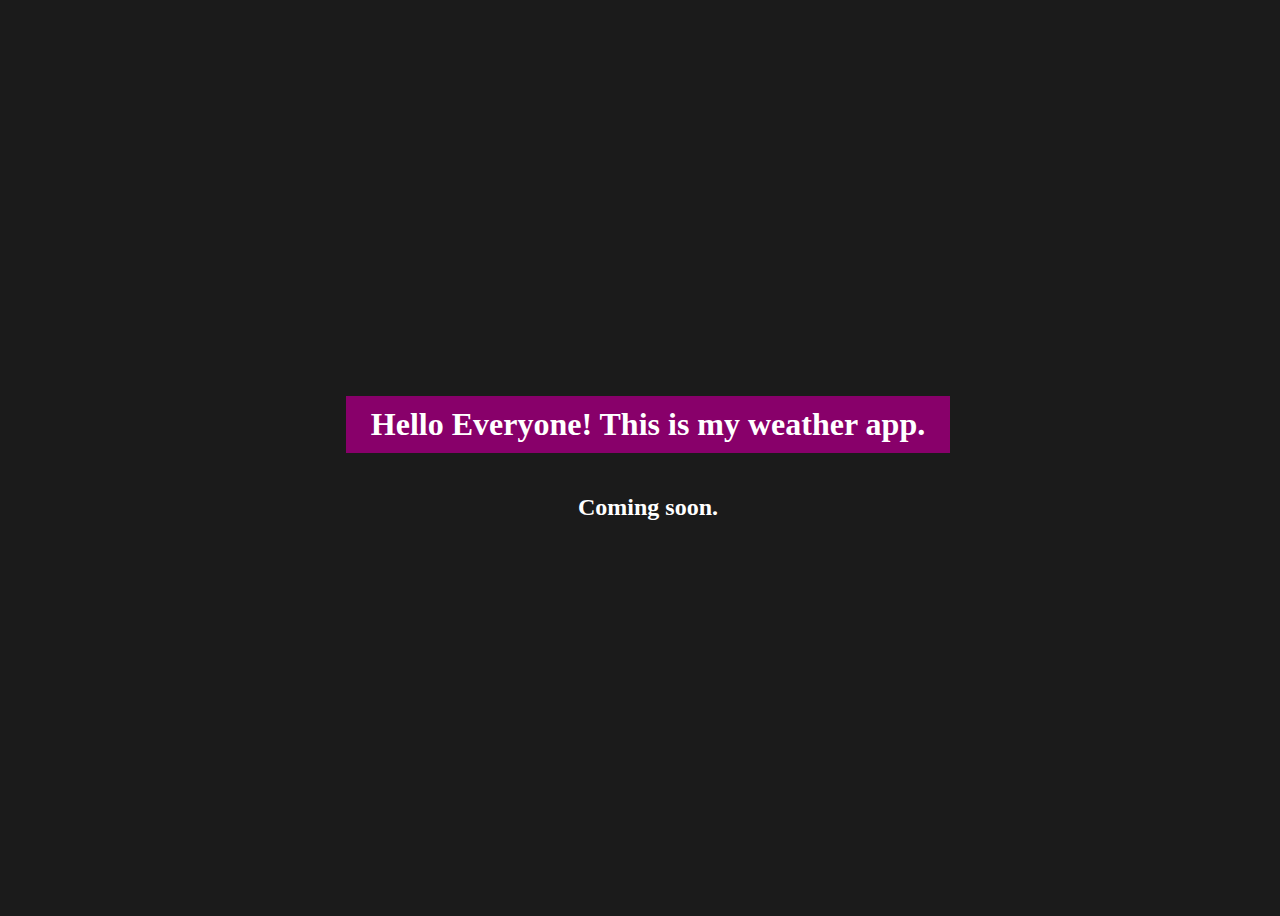
==== presentation-pages/html/index.html @ e3182ae0 "feat: add app  presentation pages" ====
<!DOCTYPE html>
<html lang="en">
<head>
  <meta charset="UTF-8">
  <meta name="viewport" content="width=device-width, initial-scale=1.0">
  <title>Favorites Weather</title>
  
  <style>
    body {
      width: 100vw;
      height: 100vh;
      background: #1b1b1b;
      display: flex;
      align-items: center;
      justify-content: center;
      flex-direction: column;
      overflow: hidden;
    }
    h1 { color: #fff; background: #88006a; padding: 10px 25px; }
    h2 { color: #fff; }
  </style>
</head>
<body>
  <h1>Hello Everyone! This is my weather app.</h1>
  <h2>Coming soon.</h2>
</body>
</html>
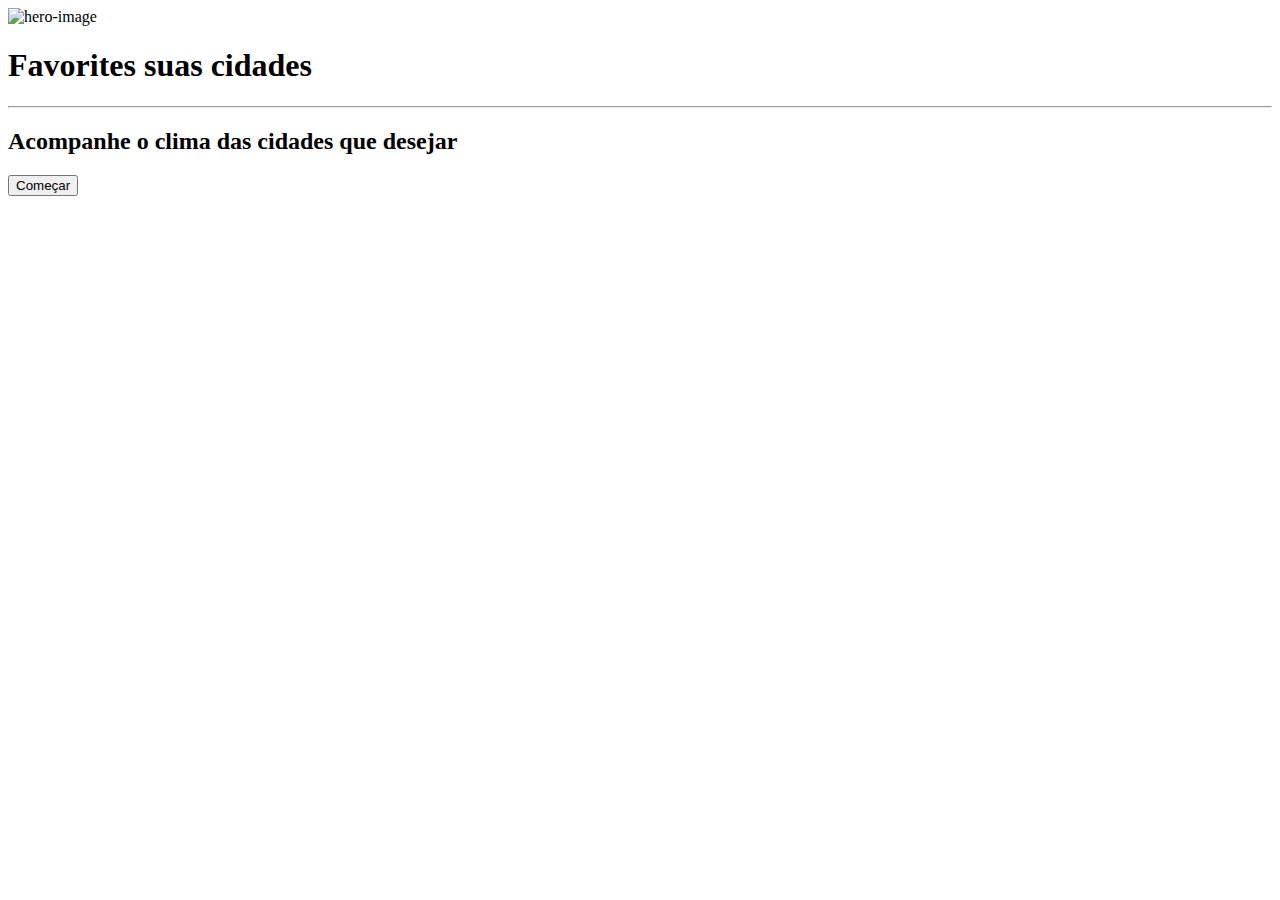
==== commit 4d5655d1: "feat: implement index.html presentation page" ====
--- a/presentation-pages/html/index.html
+++ b/presentation-pages/html/index.html
@@ -4,24 +4,20 @@
   <meta charset="UTF-8">
   <meta name="viewport" content="width=device-width, initial-scale=1.0">
   <title>Favorites Weather</title>
-  
-  <style>
-    body {
-      width: 100vw;
-      height: 100vh;
-      background: #1b1b1b;
-      display: flex;
-      align-items: center;
-      justify-content: center;
-      flex-direction: column;
-      overflow: hidden;
-    }
-    h1 { color: #fff; background: #88006a; padding: 10px 25px; }
-    h2 { color: #fff; }
-  </style>
+  <link rel="stylesheet" href="./styles/reset.css">
+  <link rel="stylesheet" href="./styles/template.css">
 </head>
 <body>
-  <h1>Hello Everyone! This is my weather app.</h1>
-  <h2>Coming soon.</h2>
+  <div class="app">
+    <div class="hero">
+      <img class="hero-image" src="./images/hero-image.svg" alt="hero-image">
+    </div>
+    <div class="container">
+      <h1>Favorites suas cidades</h1>
+      <hr>
+      <h2>Acompanhe o clima das cidades que desejar</h2>
+    </div>
+    <button>Começar</button>
+  </div>
 </body>
 </html>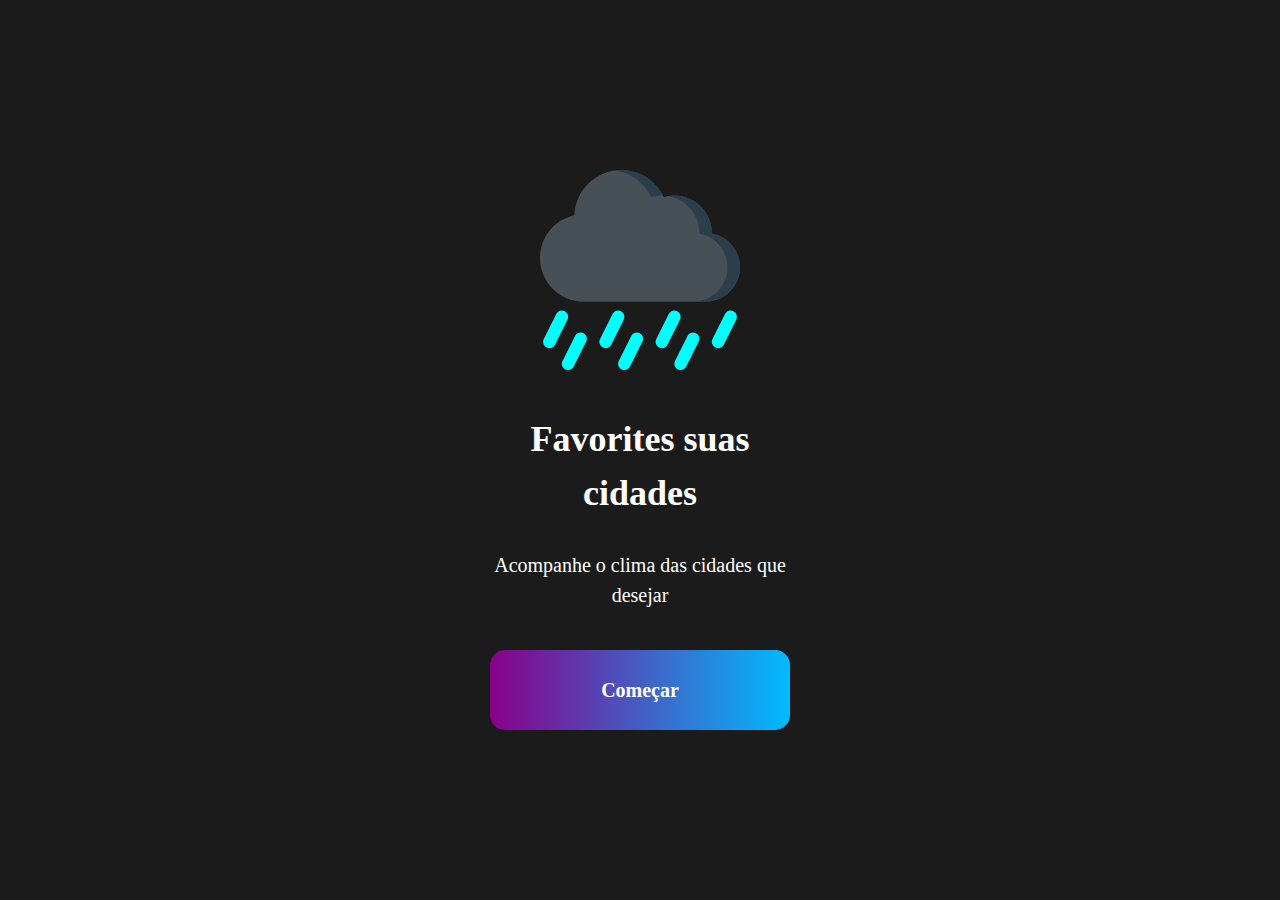
==== commit 79a52d31: "refactor: add specific class to index body" ====
--- a/presentation-pages/html/index.html
+++ b/presentation-pages/html/index.html
@@ -7,7 +7,7 @@
   <link rel="stylesheet" href="./styles/reset.css">
   <link rel="stylesheet" href="./styles/template.css">
 </head>
-<body>
+<body class="index-body">
   <div class="app">
     <div class="hero">
       <img class="hero-image" src="./images/hero-image.svg" alt="hero-image">
--- a/presentation-pages/html/styles/template.css
+++ b/presentation-pages/html/styles/template.css
@@ -0,0 +1,36 @@
+:root {
+  --dark: #1b1b1b;
+  --light: #ffffff;
+  --dark-purple: #1e074f;
+  --light-purple: #88006a;
+  --high-cyan: #00bbff;
+  --middle-cyan: #00ffff;
+  --low-cyan: #85ffe6;
+  --button: linear-gradient(to right, #880088 , #00bbff);
+  font-size: 50%;
+}
+* { color: var(--light); background: var(--dark); }
+.index-body {
+  background: #1b1b1b; display: flex; align-items: center;
+  justify-content: center; width: 100vw; height: 100vh; overflow: hidden;
+}
+.app {
+  display: flex; height: 600px; width: 300px; /* FIX WIDTH RESPONSIVE PROBLEM */
+  flex-direction: column; align-items: center; justify-content: space-around;
+}
+
+.hero-image { width: 200px; } /* FIX WIDTH RESPONSIVE PROBLEM */
+button {
+  background: var(--button); padding: 30px 0; width: 100%;
+  border-radius: 15px; font-weight: bold; font-size: 2.5rem;
+}
+.container {
+  display: flex;
+  flex-direction: column;
+  justify-content: center;
+}
+h1, h2 { text-align: center; line-height: 1.5; }
+h1 { font-size: 4.5rem; font-weight: bold; }
+h2 { font-size: 2.5rem; }
+
+hr { border: none; margin: 15px 0; }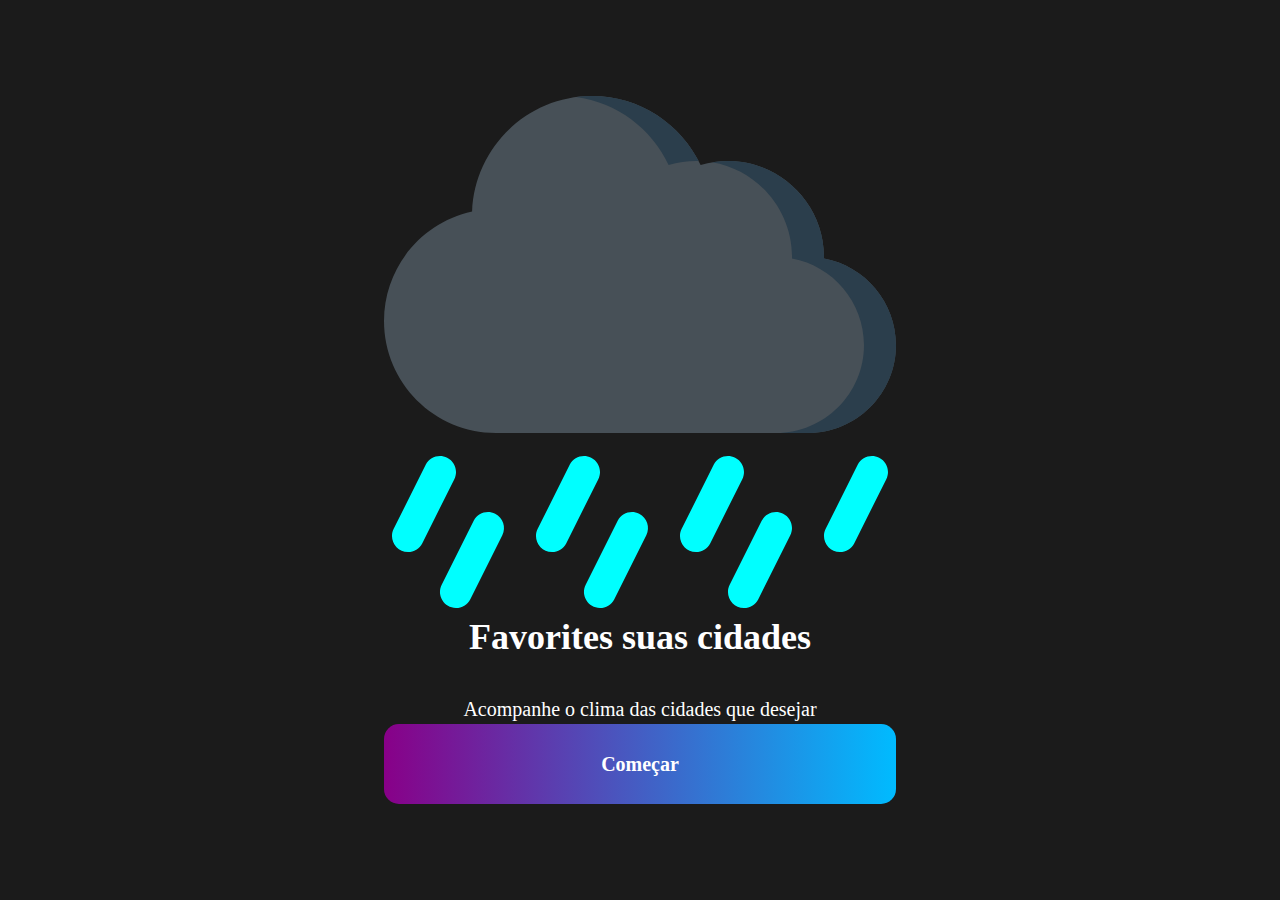
==== commit 9a683a23: "refactor: add CSS BEM to index.html" ====
--- a/presentation-pages/html/index.html
+++ b/presentation-pages/html/index.html
@@ -8,16 +8,14 @@
   <link rel="stylesheet" href="./styles/template.css">
 </head>
 <body class="index-body">
-  <div class="app">
-    <div class="hero">
-      <img class="hero-image" src="./images/hero-image.svg" alt="hero-image">
+  <div class="hero">
+      <img class="hero__image" src="./images/hero-image.svg" alt="hero-image">
+    <div class="container">
+      <h1 class="heading1 hero__heading1">Favorites suas cidades</h1>
+      <hr>
+      <h2 class="heading1 hero__heading1">Acompanhe o clima das cidades que desejar</h2>
     </div>
-    <div class="container">
-      <h1>Favorites suas cidades</h1>
-      <hr>
-      <h2>Acompanhe o clima das cidades que desejar</h2>
-    </div>
-    <button>Começar</button>
+    <button class="button hero__button">Começar</button>
   </div>
 </body>
 </html>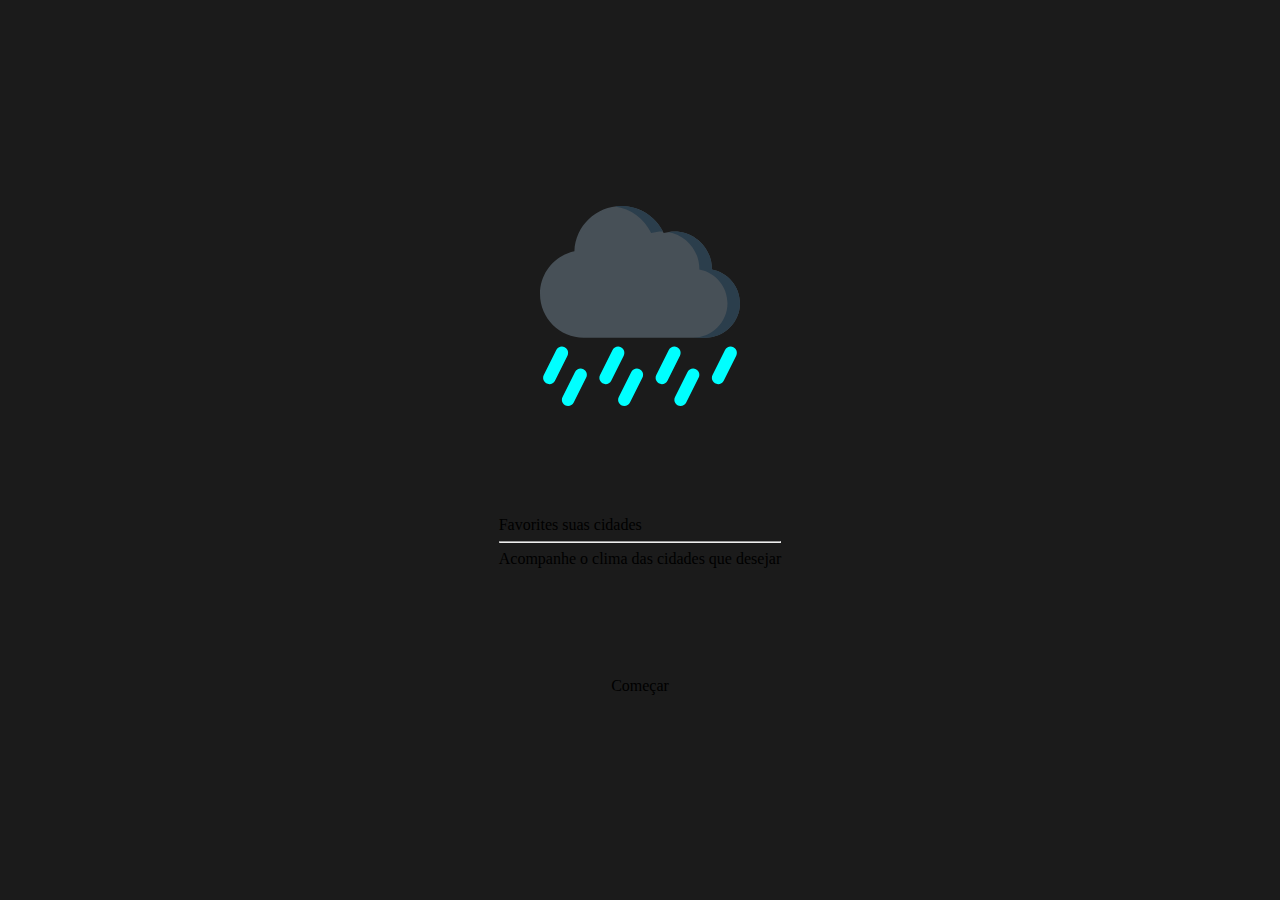
==== commit a3df3466: "refactor: add specific css file to index page" ====
--- a/presentation-pages/html/index.html
+++ b/presentation-pages/html/index.html
@@ -5,7 +5,8 @@
   <meta name="viewport" content="width=device-width, initial-scale=1.0">
   <title>Favorites Weather</title>
   <link rel="stylesheet" href="./styles/reset.css">
-  <link rel="stylesheet" href="./styles/template.css">
+  <link rel="stylesheet" href="./styles/global.css">
+  <link rel="stylesheet" href="./styles/index.css">
 </head>
 <body class="index-body">
   <div class="hero">
--- a/presentation-pages/html/styles/index.css
+++ b/presentation-pages/html/styles/index.css
@@ -0,0 +1,11 @@
+.index-body {
+  background: #1b1b1b; display: flex; align-items: center;
+  justify-content: center; width: 100vw; height: 100vh; overflow: hidden;
+}
+
+.hero {
+  display: flex; height: 600px; width: 300px; /* FIX WIDTH RESPONSIVE PROBLEM */
+  flex-direction: column; align-items: center; justify-content: space-around;
+}
+
+.hero__image { width: 200px; } /* FIX WIDTH RESPONSIVE PROBLEM */
